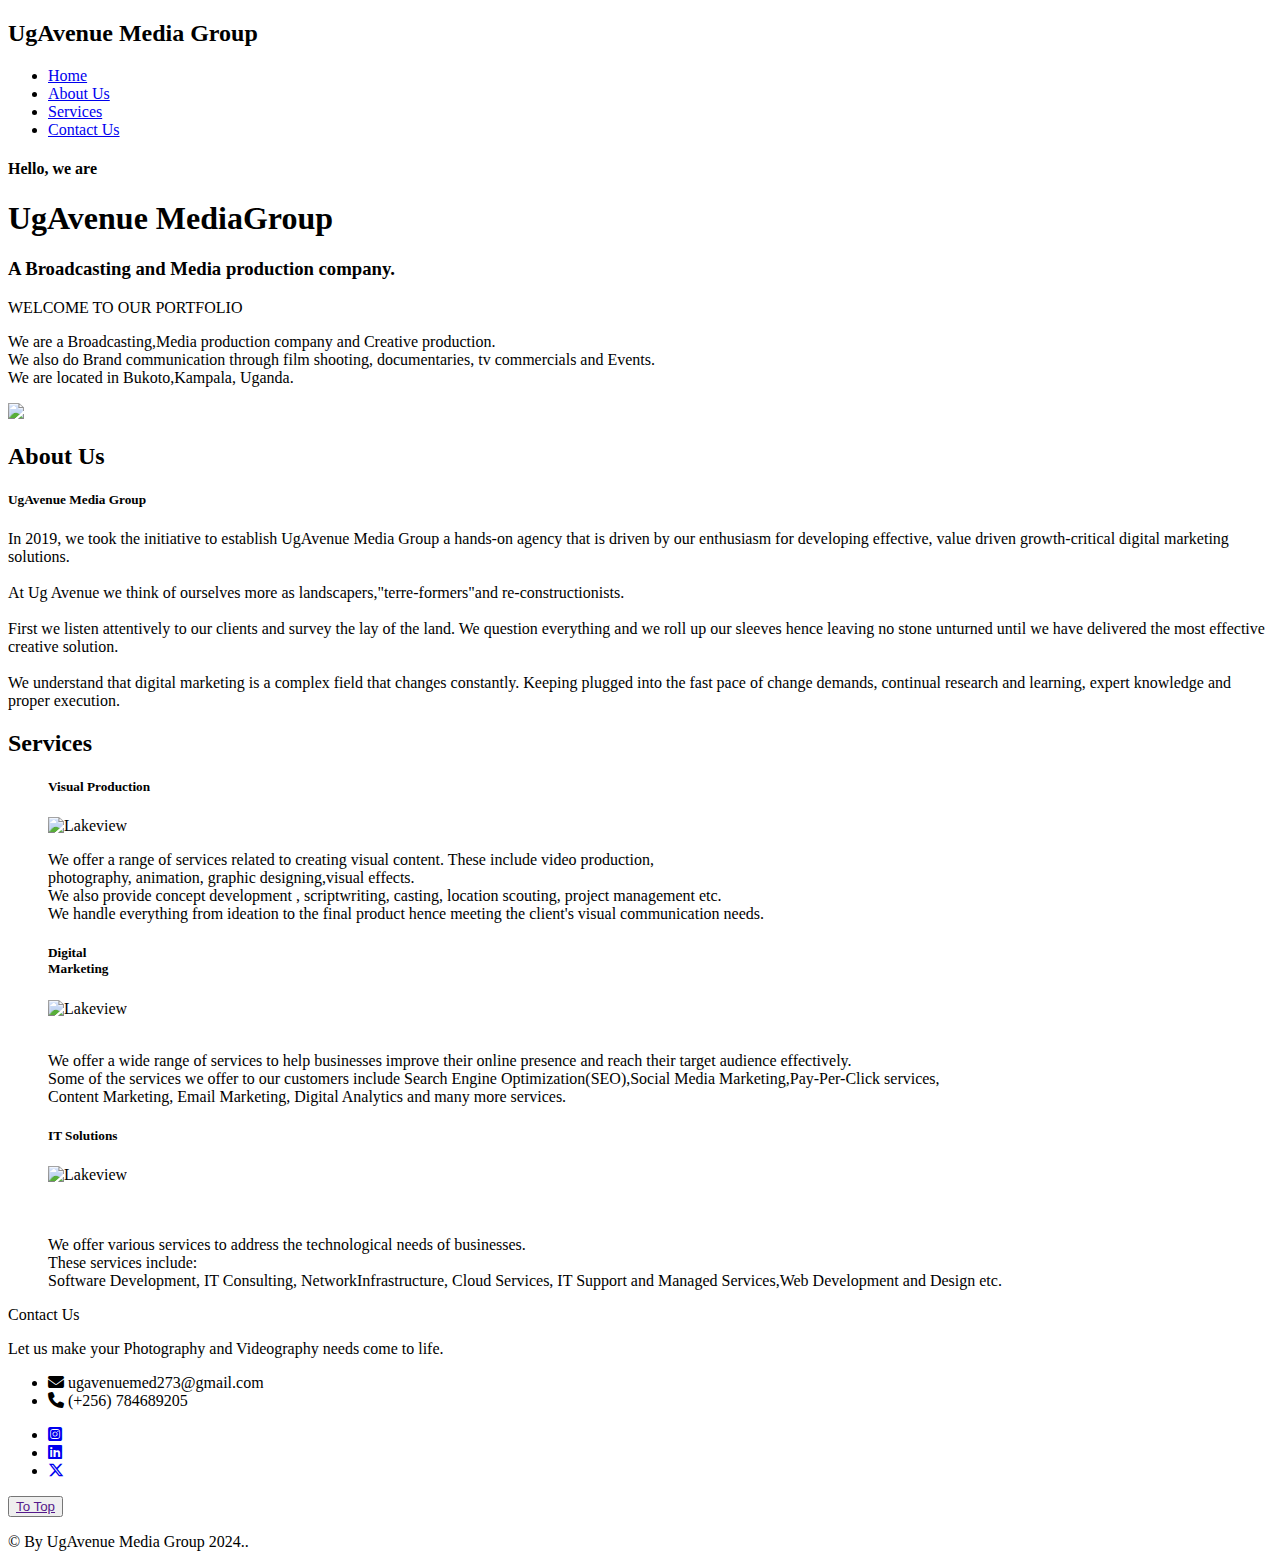
==== pages/index.html @ 523aa8b3 "Update and rename portfolio.html to index.html" ====
<!DOCTYPE html>
<html lang="en">
	<head>
		<meta charset="UTF-8" />
		<meta http-equiv="X-UA-Compatible" content="IE=edge" />
		<meta name="viewport" content="width=device-width, initial-scale=1.0" />
		<title>UgAvenue Media Group Portfolio</title>
		<link rel="icon" href="/ptfl.png" />
		<link rel="stylesheet" type="text/css" href="styles.css" />
		<link
			rel="stylesheet"
			href="https://cdnjs.cloudflare.com/ajax/libs/font-awesome/5.15.4/css/all.min.css"
		/>
		<link
			rel="stylesheet"
			href="https://cdnjs.cloudflare.com/ajax/libs/font-awesome/5.15.4/css/all.min.css"
		/>
		<link
			rel="stylesheet"
			href="https://cdnjs.cloudflare.com/ajax/libs/font-awesome/6.5.2/css/all.min.css"
		/>
	</head>
	<body>
		<!--here Section start-->
		<div class="wrapper">
			<div class="hero">
				<nav>
					<h2 class="logo">UgAvenue Media <span>Group</span></h2>
					<ul class="navbar-nav me-auto mt-2 mt-lg-0">
						<li><a href="#">Home</a></li>
						<li><a href="pages/about_us.html">About Us</a></li>
						<li><a href="pages/services.html">Services</a></li>
						<li><a href="pages/contact_us.html">Contact Us</a></li>
					</ul>
				</nav>

				<div class="content">
					<h4>Hello, we are</h4>
					<h1>UgAvenue Media<span>Group</span></h1>
					<h3>A Broadcasting and Media production company.</h3>
					<p class="wp">WELCOME TO OUR PORTFOLIO</p>
					<p class="me">
						We are a Broadcasting,Media production company and Creative production.
						<br />

						We also do Brand communication through film shooting, documentaries, tv
						commercials and Events.
						<br />

						We are located in Bukoto,Kampala, Uganda.
					</p>
				</div>
			</div>

			<!---About section--->
			<section class="about">
				<div class="imgContainer">
					<img src="img/logo.jpg" />
				</div>
				<div class="main">
					<div class="about-text">
						<h2 id="about us">About Us</h2>
						<h5>UgAvenue Media Group</h5>
						<p>
							In 2019, we took the initiative to establish UgAvenue Media Group a
							hands-on agency that is driven by our enthusiasm for developing
							effective, value driven growth-critical digital marketing solutions.
							<br />
							<br />
							At Ug Avenue we think of ourselves more as
							landscapers,"terre-formers"and re-constructionists. <br />
							<br />
							First we listen attentively to our clients and survey the lay of the
							land. We question everything and we roll up our sleeves hence leaving no
							stone unturned until we have delivered the most effective creative
							solution. <br />
							<br />
							We understand that digital marketing is a complex field that changes
							constantly. Keeping plugged into the fast pace of change demands,
							continual research and learning, expert knowledge and proper execution.
						</p>
					</div>
				</div>
			</section>

			<!---Service section--->
			<div class="service">
				<div class="title">
					<h2 id="services">Services</h2>
				</div>

				<div class="cards">
					<figure class="card">
						<div class="corner left-top"></div>
						<div class="corner right-top"></div>
						<div class="corner right-bottom"></div>
						<div class="corner left-bottom"></div>
						<h5>Visual Production</h5>
						<img src="img/visual studio .jpg" alt="Lakeview" />
						<figcaption>
							<p>
								We offer a range of services related to creating visual content.
								These include video production, <br />
								photography, animation, graphic designing,visual effects. <br />
								We also provide concept development , scriptwriting, casting,
								location scouting, project management etc. <br />
								We handle everything from ideation to the final product hence
								meeting the client's visual communication needs.
							</p>
						</figcaption>
					</figure>

					<figure class="card">
						<div class="corner left-top"></div>
						<div class="corner right-top"></div>
						<div class="corner right-bottom"></div>
						<div class="corner left-bottom"></div>
						<h5>
							Digital <br />
							Marketing
						</h5>
						<img src="img/digital market .jpg" alt="Lakeview" />
						<figcaption>
							<br>
							<p>
								We offer a wide range of services to help businesses improve their
								online presence and reach their target audience effectively. <br />
								Some of the services we offer to our customers include Search Engine
								Optimization(SEO),Social Media Marketing,Pay-Per-Click services,
								<br />
								Content Marketing, Email Marketing, Digital Analytics and many more
								services.
							</p>
						</figcaption>
					</figure>

					<figure class="card">
						<div class="corner left-top"></div>
						<div class="corner right-top"></div>
						<div class="corner right-bottom"></div>
						<div class="corner left-bottom"></div>
						<h5>IT Solutions</h5>
						<img src="img/wed dev.jpg" alt="Lakeview" />
						<figcaption class="p3">
							<br>
							<br>
							<p>
								We offer various services to address the technological needs of
								businesses. <br />
								These services include: <br />
								Software Development, IT Consulting, NetworkInfrastructure, Cloud
								Services, IT Support and Managed Services,Web Development and Design
								etc.
							</p>
						</figcaption>
					</figure>
				</div>
			</div>

			<!---Contact Me--->
			<div class="contact-me">
				<h7 id="contact us">Contact Us</h7>
				<p>
					Let us make your Photography and Videography needs come to life.
				</p>
				<div class="contact-list">
					<ul>
						<li>
							<i class="fas fa-envelope"></i> ugavenuemed273@gmail.com <!-- Email -->
						</li>
						<li>
							<i class="fas fa-phone"></i> (+256) 784689205 <!-- Phone -->
						</li>
					</ul>

					<ul class="links">
						<li>
							<a href="https://www.instagram.com/ugavenuemediagroup?utm_source=qr&igsh=c3E4dmhkbDN1emJu"><i class="fab fa-square-instagram"></i></a>  <!-- Instagram -->
						</li>
						<li>
							<a href="https://www.linkedin.com/company/ug-avenue-media-group/"><i class="fab fa-linkedin"></i></a>  <!-- LinkedIn -->
						</li>
						<li>
							<a href="https://x.com/ugavenuemedia?t=0ZQF8K1iYysjP3CqoVPIOQ&s=09"><i class="fa-brands fa-x-twitter"></i></a>  <!-- X-twitter -->
						</li>
					</ul>
				</div>
			</div>

			<!---footer--->
			<footer>
				<button type="button">
					<a href="">To Top</a>
				</button>
				<br />
				<p class="end"><span>&copy; By UgAvenue Media Group 2024.</span>.</p>
			</footer>
		</div>
	</body>
</html>
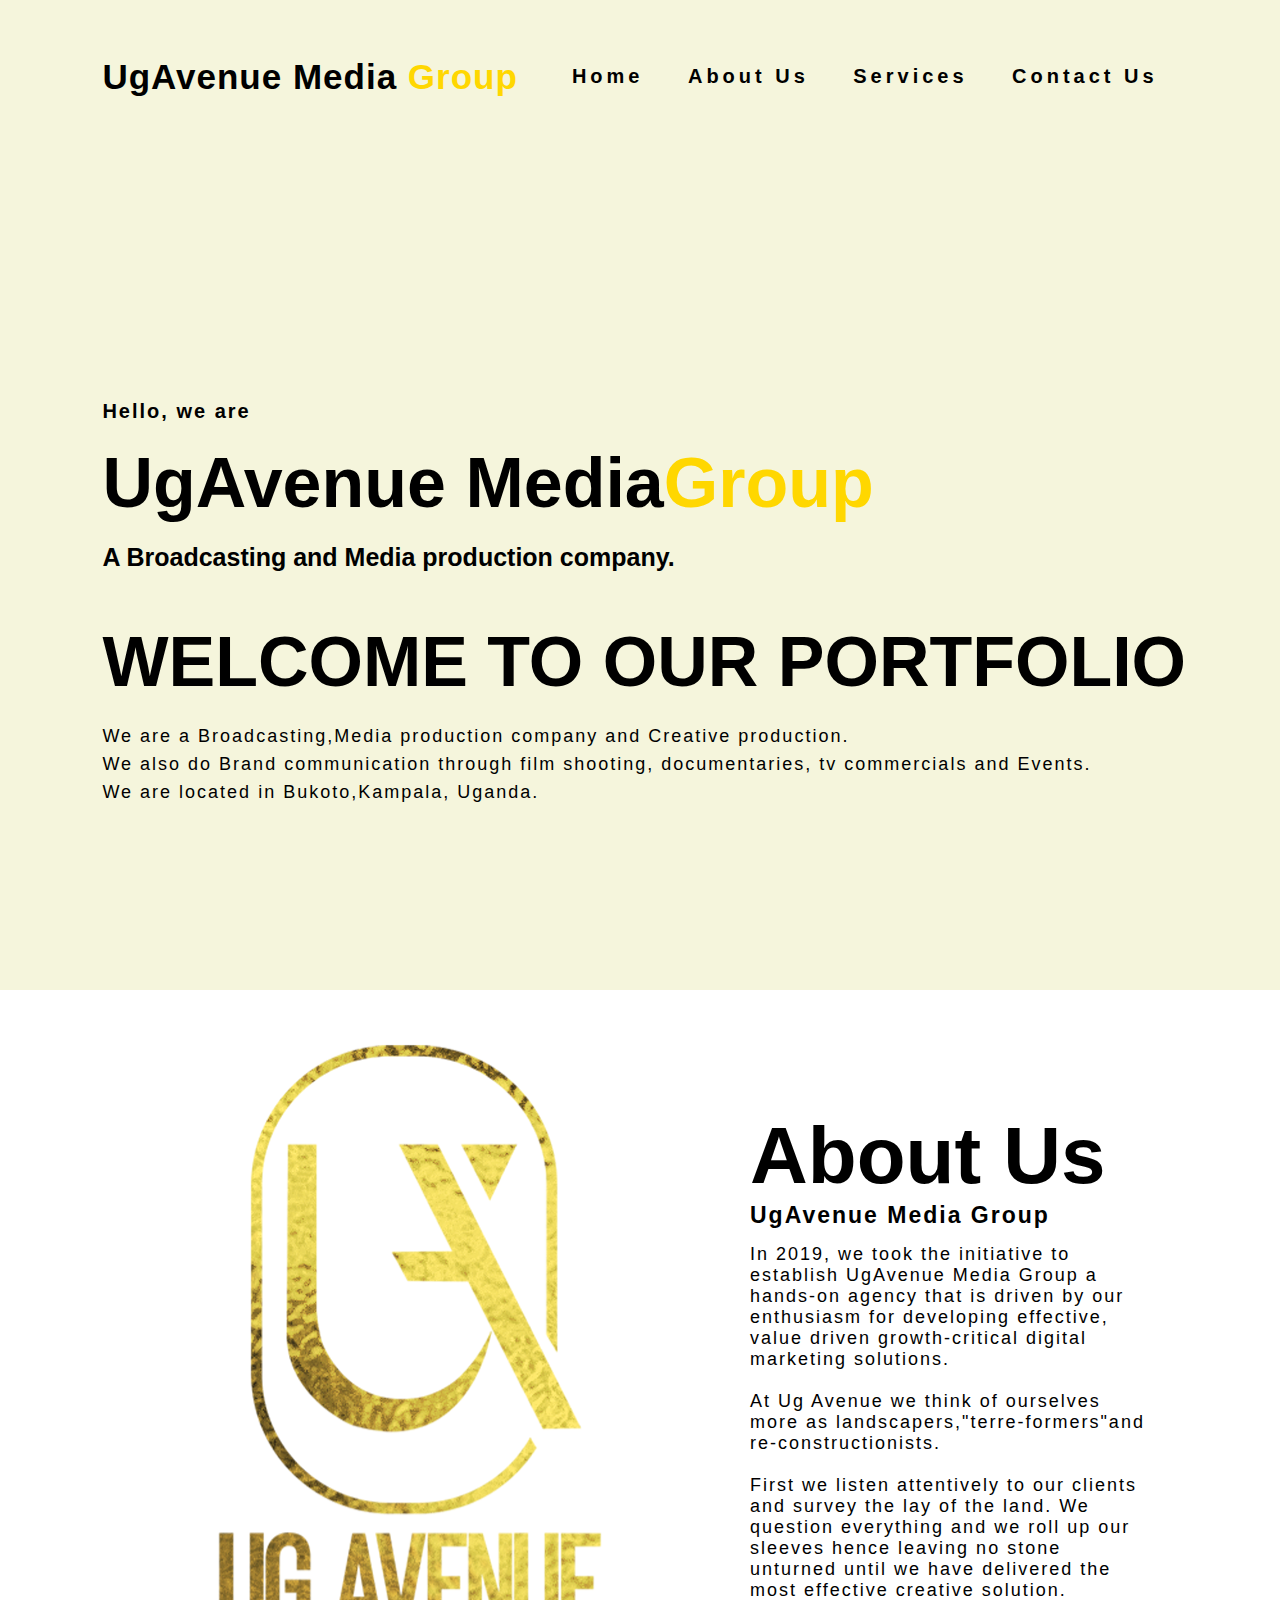
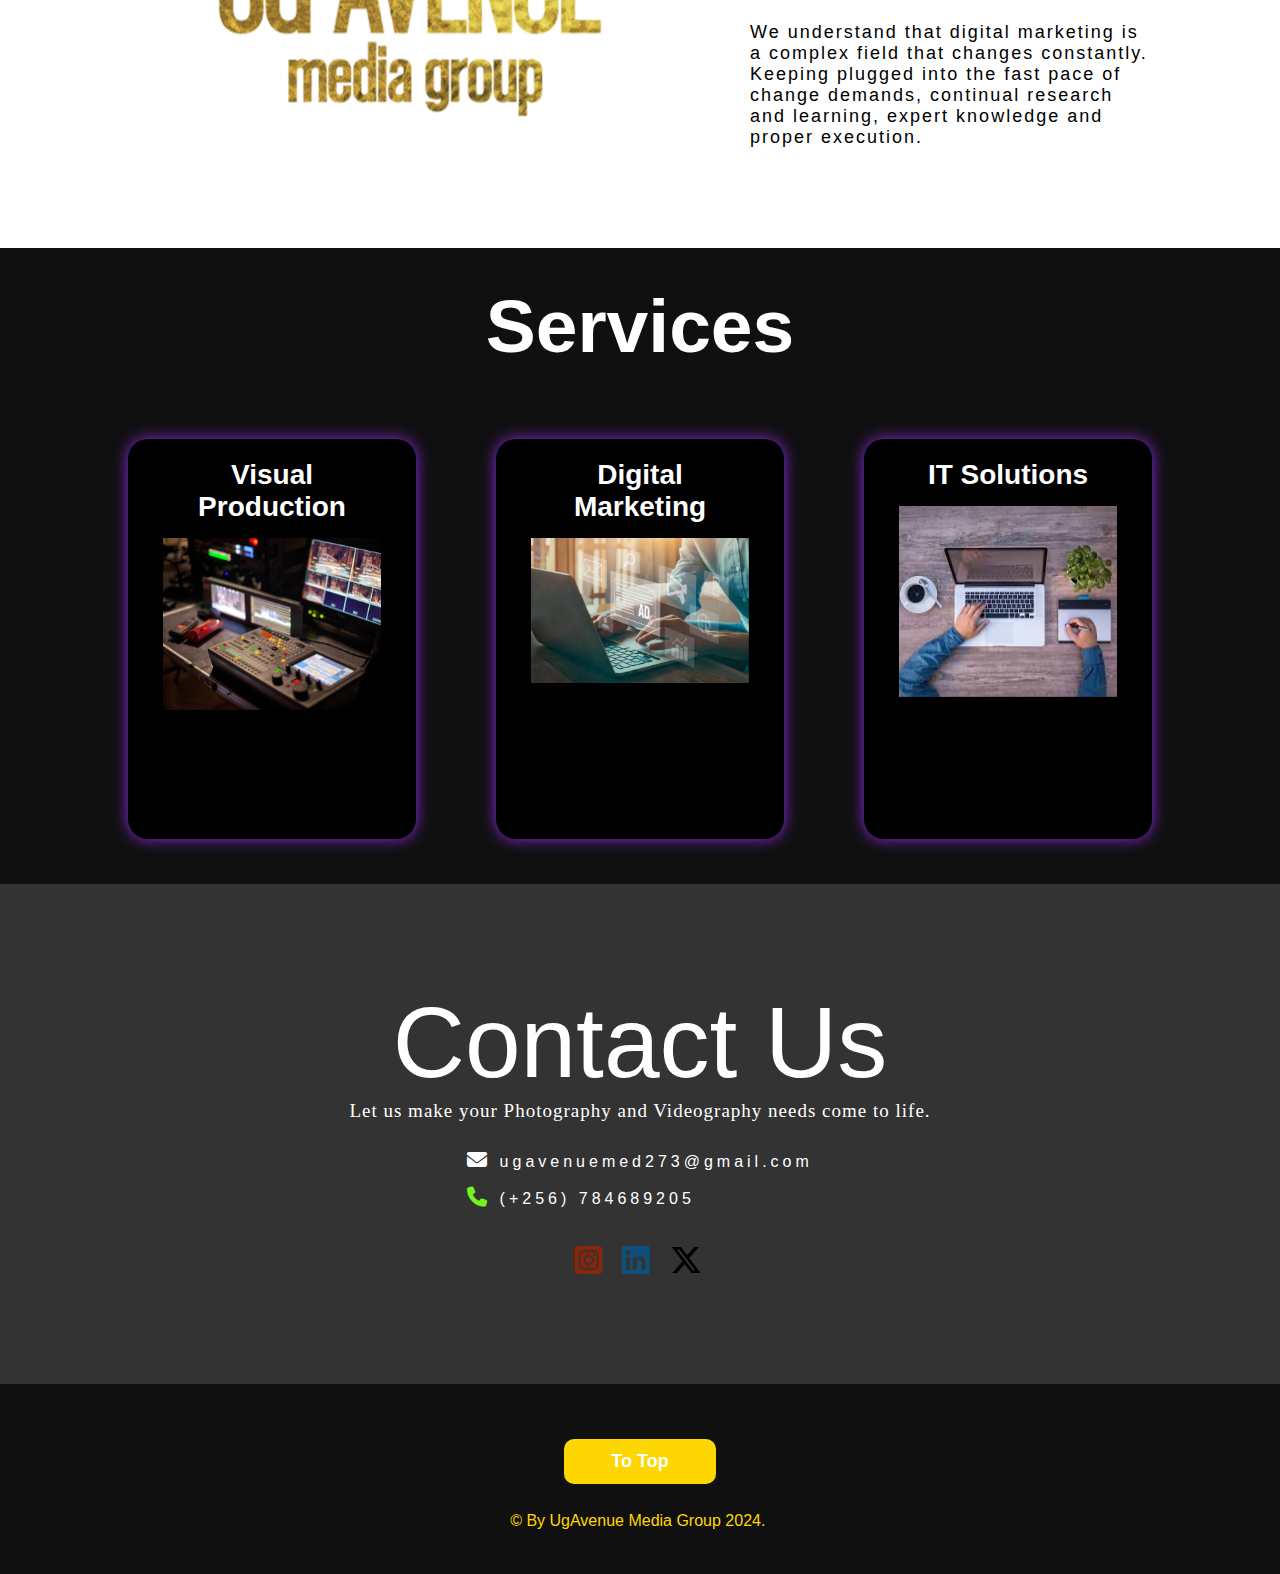
==== commit a06fc591: "Update index.html" ====
--- a/pages/index.html
+++ b/pages/index.html
@@ -6,7 +6,7 @@
 		<meta name="viewport" content="width=device-width, initial-scale=1.0" />
 		<title>UgAvenue Media Group Portfolio</title>
 		<link rel="icon" href="/ptfl.png" />
-		<link rel="stylesheet" type="text/css" href="styles.css" />
+		<link rel="stylesheet" type="text/css" href="../styles.css" />
 		<link
 			rel="stylesheet"
 			href="https://cdnjs.cloudflare.com/ajax/libs/font-awesome/5.15.4/css/all.min.css"
@@ -28,9 +28,9 @@
 					<h2 class="logo">UgAvenue Media <span>Group</span></h2>
 					<ul class="navbar-nav me-auto mt-2 mt-lg-0">
 						<li><a href="#">Home</a></li>
-						<li><a href="pages/about_us.html">About Us</a></li>
-						<li><a href="pages/services.html">Services</a></li>
-						<li><a href="pages/contact_us.html">Contact Us</a></li>
+						<li><a href="about_us.html">About Us</a></li>
+						<li><a href="services.html">Services</a></li>
+						<li><a href="contact_us.html">Contact Us</a></li>
 					</ul>
 				</nav>
 
@@ -55,7 +55,7 @@
 			<!---About section--->
 			<section class="about">
 				<div class="imgContainer">
-					<img src="img/logo.jpg" />
+					<img src="../img/logo.jpg" />
 				</div>
 				<div class="main">
 					<div class="about-text">
@@ -96,7 +96,7 @@
 						<div class="corner right-bottom"></div>
 						<div class="corner left-bottom"></div>
 						<h5>Visual Production</h5>
-						<img src="img/visual studio .jpg" alt="Lakeview" />
+						<img src="../img/visual studio .jpg" alt="Lakeview" />
 						<figcaption>
 							<p>
 								We offer a range of services related to creating visual content.
@@ -119,7 +119,7 @@
 							Digital <br />
 							Marketing
 						</h5>
-						<img src="img/digital market .jpg" alt="Lakeview" />
+						<img src="../img/digital market .jpg" alt="Lakeview" />
 						<figcaption>
 							<br>
 							<p>
@@ -140,7 +140,7 @@
 						<div class="corner right-bottom"></div>
 						<div class="corner left-bottom"></div>
 						<h5>IT Solutions</h5>
-						<img src="img/wed dev.jpg" alt="Lakeview" />
+						<img src="../img/wed dev.jpg" alt="Lakeview" />
 						<figcaption class="p3">
 							<br>
 							<br>
--- a/styles.css
+++ b/styles.css
@@ -0,0 +1,400 @@
+:root {
+	--offset: 1rem;
+}
+
+* {
+	padding: 0;
+	margin: 0;
+	font-family: sans-serif;
+	box-sizing: border-box;
+}
+
+.wrapper {
+	width: 100%;
+	height: 100vh;
+}
+
+.hero {
+	height: 110vh;
+	width: 100%;
+	/* background-color: #fffff3; */
+	background-color: beige;
+}
+
+nav {
+	display: flex;
+	align-items: center;
+	justify-content: space-between;
+	padding-top: 55px;
+	padding-left: 8%;
+	padding-right: 8%;
+}
+
+.logo {
+	color: black;
+	font-size: 35px;
+	letter-spacing: 1px;
+	cursor: pointer;
+}
+
+span {
+	color: gold;
+}
+
+nav ul li {
+	list-style-type: none;
+	display: inline-block;
+	padding: 10px 20px;
+}
+
+nav ul li a {
+	color: black;
+	text-decoration: none;
+	font-size: 20px;
+	font-weight: bold;
+	text-transform: capitalize;
+}
+
+nav ul li a:hover {
+	color: gold;
+	transition: 0.2s;
+	/* box-shadow: #222 1px 0 5px; */
+	transform: translateY(-5px);
+}
+
+.content {
+	position: absolute;
+	top: 67%;
+	left: 8%;
+	transform: translateY(-50%);
+}
+
+h1 {
+	color: black;
+	margin: 20px 0px 20px;
+	font-size: 70px;
+}
+
+h3 {
+	color: black;
+	font-size: 25px;
+	margin-bottom: 50px;
+}
+
+h4 {
+	color: black;
+	letter-spacing: 2px;
+	font-size: 20px;
+}
+
+.wp {
+	color: black;
+	margin: 20px 0px 20px;
+	font-size: 70px;
+	align-items: center;
+	justify-content: center;
+	font-weight: bold;
+}
+
+.me {
+	color: black;
+	letter-spacing: 2px;
+	line-height: 28px;
+	font-size: 18px;
+}
+
+.about {
+	width: 100%;
+	background-color: white;
+}
+
+.main {
+	width: 405px;
+	/* max-width: 90%; */
+	margin: 0px 750px;
+	display: flex;
+	align-items: center;
+	justify-content: space-around;
+	padding: 100px 0px;
+}
+
+.imgContainer {
+	width: 1pc;
+	height: 1px;
+	width: 44pc;
+	padding-top: 20px;
+	margin-left: 20px;
+}
+
+.about-text h2 {
+	color: black;
+	font-size: 80px;
+	text-transform: capitalize;
+	/* margin-bottom: 30px auto; */
+}
+
+.about-text h5 {
+	color: black;
+	letter-spacing: 2px;
+	font-size: 23px;
+	/* margin-bottom: 25px; */
+	text-transform: capitalize;
+}
+
+.about-text p {
+	color: black;
+	letter-spacing: 2px;
+	/* line-height: 28px; */
+	font-size: 18px;
+	/* margin-bottom: 45px; */
+}
+
+.service {
+	background: #101010;
+	width: 100%;
+	padding: 5px 0px;
+	/* max-height: 50vh; */
+}
+
+.title h2 {
+	color: white;
+	font-size: 75px;
+	width: 1130px;
+	margin: 30px auto;
+	text-align: center;
+}
+
+.cards {
+	display: flex;
+	justify-content: center;
+	align-items: center;
+	min-height: 400px;
+}
+
+/* ************************************************************************* */
+
+.card {
+	position: relative;
+	overflow: hidden;
+	max-width: 18rem;
+	max-height: 25rem;
+	height: 25rem;
+	width: 100%;
+	padding: 20px 35px;
+	margin: 40px;
+	color: #fff;
+	background: #000;
+	text-align: center;
+	border-radius: 20px;
+	box-shadow: 0px 0px 5px #0000, 0px 0px 15px blueviolet;
+	cursor: pointer;
+}
+
+.card:hover {
+	transform: translateY(-10px);
+	box-shadow: #222 1px 0 5px;
+	transform: scale(1.1);
+	transition: ease-in-out 0.8s;
+}
+
+h5 {
+	color: white;
+	font-size: 28px;
+	margin-bottom: 15px;
+}
+
+.card img {
+	max-width: 100%;
+	object-fit: cover;
+	backface-visibility: hidden;
+	vertical-align: top;
+	transition: all 0.3s ease;
+}
+
+.corner::before,
+.corner::after {
+	position: absolute;
+	content: "";
+	background: #fff;
+	z-index: 1;
+	opacity: 0;
+	transition: all 0.4s ease;
+}
+
+.left-top::before,
+.left-top::after {
+	top: var(--offset);
+	left: var(--offset);
+}
+
+.right-top::before,
+.right-top::after {
+	top: var(--offset);
+	right: var(--offset);
+}
+
+.right-bottom::before,
+.right-bottom::after {
+	bottom: var(--offset);
+	right: var(--offset);
+}
+
+.left-bottom::before,
+.left-bottom::after {
+	bottom: var(--offset);
+	left: var(--offset);
+}
+
+.corner::before {
+	width: 0;
+	height: 1px;
+}
+
+.corner::after {
+	height: 0;
+	width: 1px;
+}
+
+.card figcaption {
+	position: absolute;
+	text-align: center;
+	top: 8%;
+	left: 50%;
+	max-width: 20rem;
+	width: 100%;
+	transform: translate(-50%, 50%);
+}
+
+.card p {
+	opacity: 0;
+	font-size: 0.95rem;
+	color: rgb(255, 255, 255);
+	font-family: "Poppins", sans-serif;
+	text-shadow: 2px 2px 4px rgba(0, 0, 0);
+	letter-spacing: 1px;
+	transition: all 0.4s ease;
+}
+
+.card:hover {
+	zoom: 1;
+	filter: alpha(opacity=20);
+	opacity: 1;
+}
+
+.card:hover .corner::before {
+	width: 40px;
+	opacity: 1;
+	transition-delay: 0.2s;
+}
+
+.card:hover .corner::after {
+	height: 40px;
+	opacity: 1;
+	transition-delay: 0.2s;
+}
+
+.card:hover img {
+	opacity: 0.5;
+}
+
+.card:hover p {
+	opacity: 0.7;
+	transition-delay: 0.3s;
+}
+
+/* ******************************************************************************************* */
+
+.contact-me {
+	width: 100%;
+	height: 500px;
+	/* background: #191919; */
+	display: flex;
+	align-items: center;
+	flex-direction: column;
+	justify-content: center;
+	background: linear-gradient(rgba(0, 0, 0, 0.8) 50%, rgba(0, 0, 0, 0.8) 50%), url(phone\ jpg.jpg);
+}
+
+h7 {
+	color: white;
+	font-size: 100px;
+}
+
+.contact-me p {
+	color: white;
+	font-size: 19px;
+	font-family: 'Poppins';
+	letter-spacing: 1px;
+	/* font-weight: bold; */
+	margin-bottom: 20px;
+}
+
+
+.fa-phone {
+    font-size:20px;
+    color: #76f21d; /* Phone*/
+}
+.fa-envelope {
+    font-size:20px;
+}
+.fa-square-instagram {
+    font-size:32px;
+    color: #85250a; /* Instagram */
+}
+
+.fa-linkedin {
+    font-size:32px;
+    color: #0d507a; /* LinkedIn */
+}
+.fa-x-twitter {
+    font-size:32px;
+	color: #000;
+}
+
+ul{
+	/* display: flex; */
+	list-style: none;
+}
+
+.links{
+	display: flex;
+	justify-content: center;
+	margin-top: 20px;
+}
+
+li{
+	color: #fff;
+	padding: 8px;
+	letter-spacing: 4px;
+}
+
+footer {
+	position: relative;
+	width: 100%;
+	height: 190px;
+	background: #101010;
+	display: flex;
+	flex-direction: column;
+	align-items: center;
+	justify-content: center;
+}
+
+button {
+	font-size: 18px;
+	border-radius: 10px;
+	padding: 10px 45px;
+	background-color: gold;
+	border: 2px solid transparent;
+	font-weight: bold;
+	transition: transform 0.4s;
+	margin: 10px;
+}
+
+button:hover {
+	transform: scale(1.2);
+}
+
+button a {
+	text-decoration: none;
+	color: white;
+}
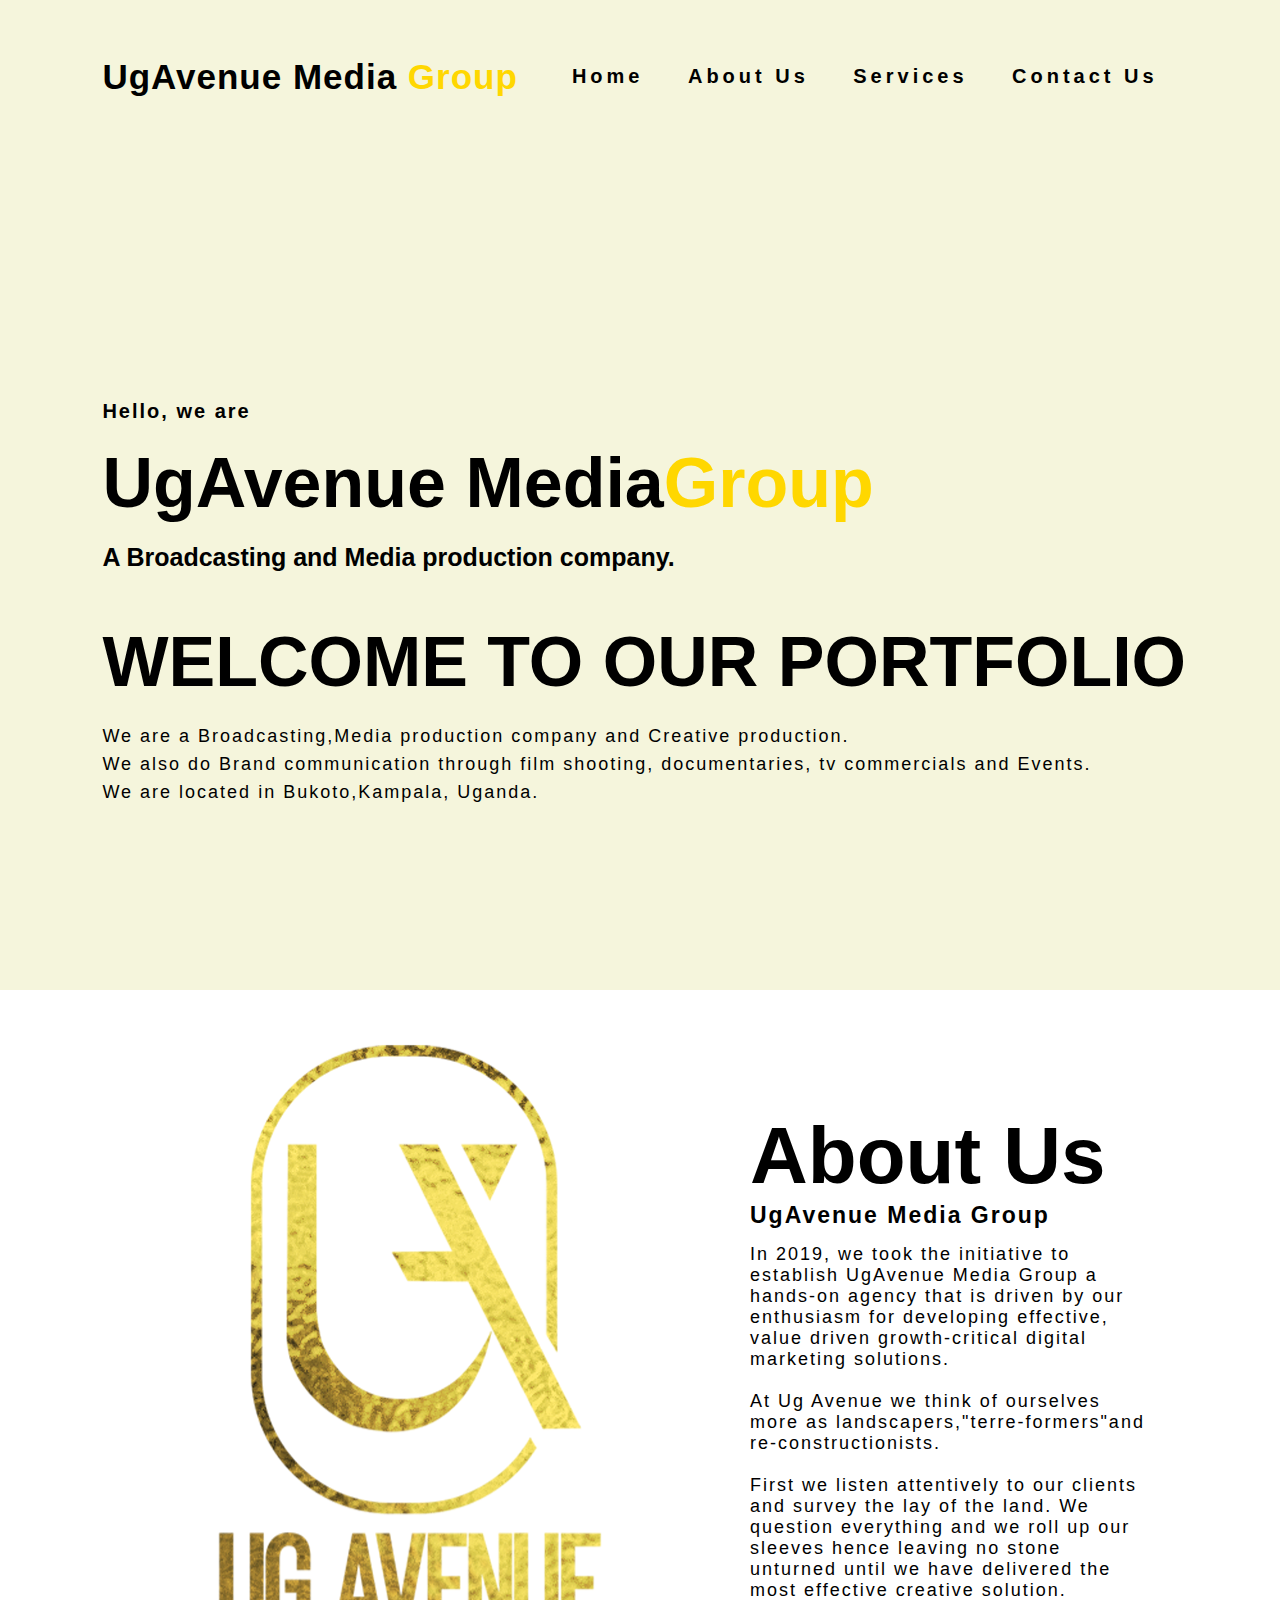
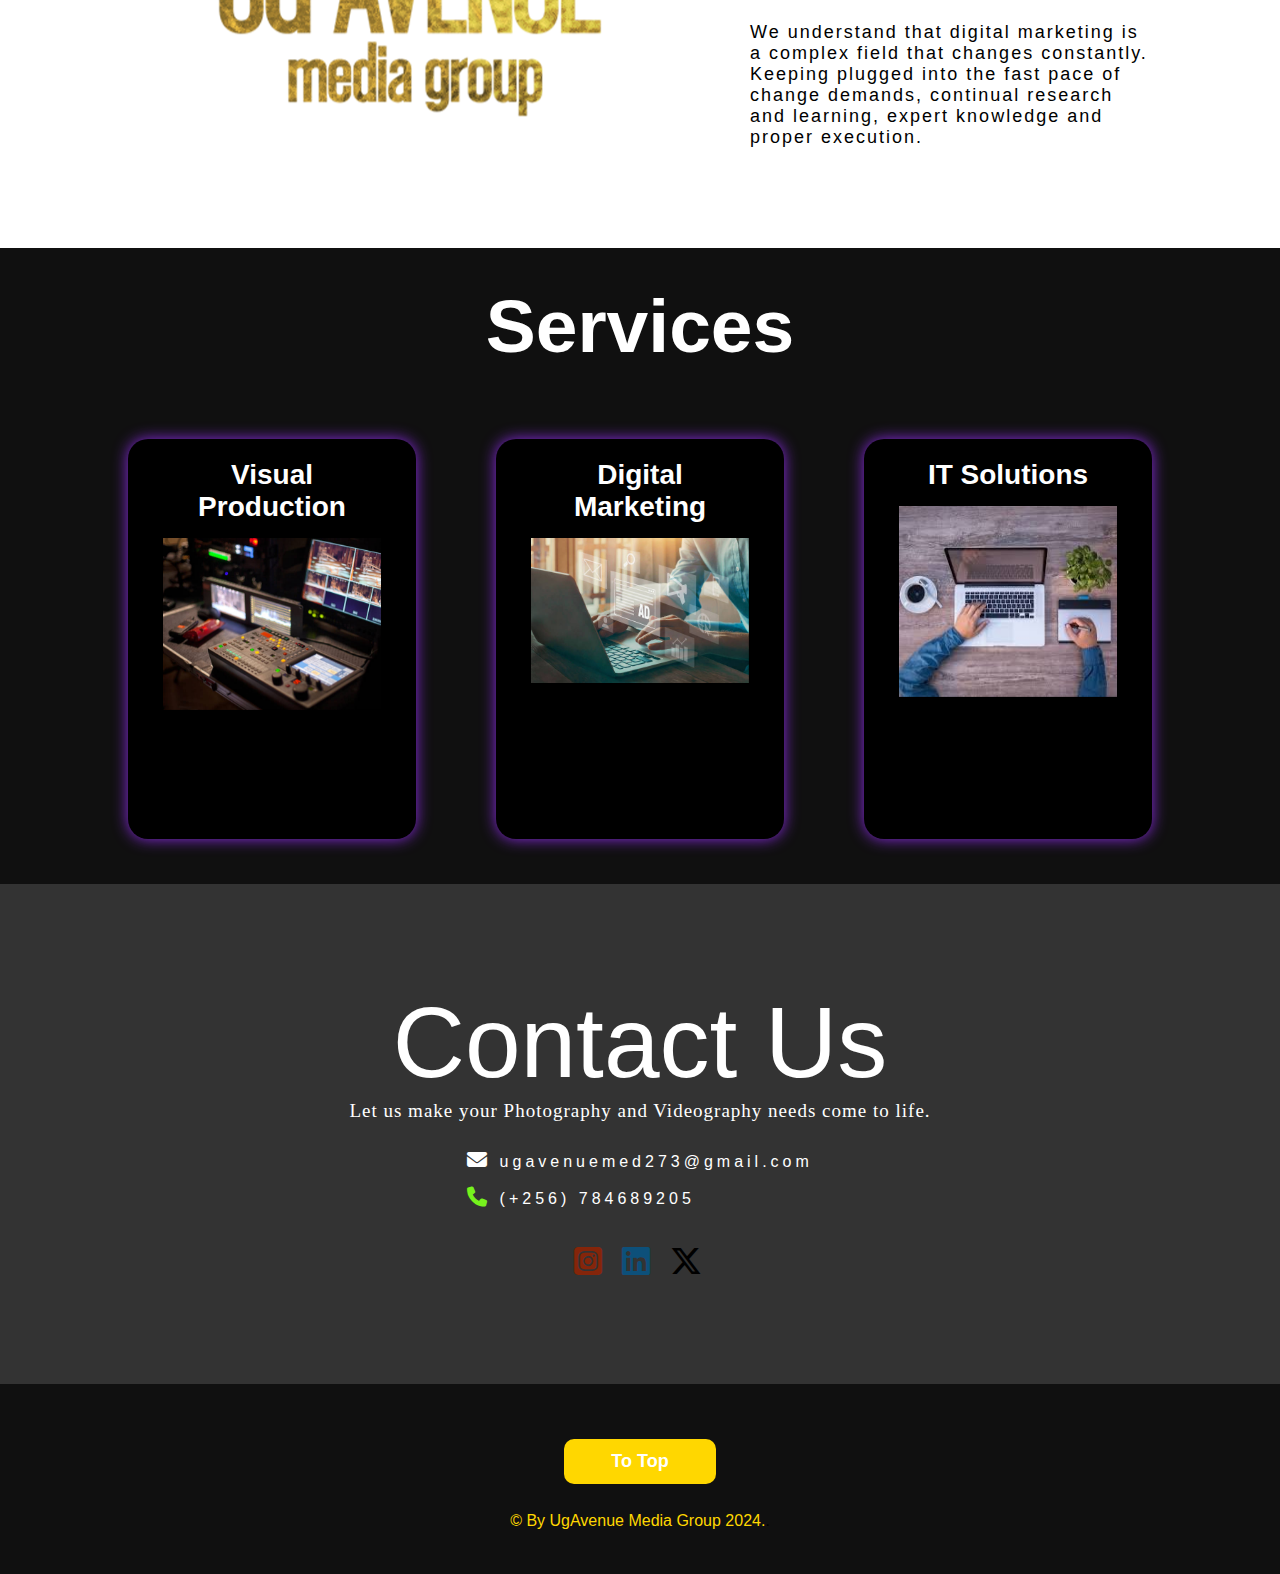
==== commit 514dfe4c: "Update index.html" ====
--- a/pages/index.html
+++ b/pages/index.html
@@ -174,13 +174,13 @@
 					</ul>
 
 					<ul class="links">
-						<li>
+						<li class="icon">
 							<a href="https://www.instagram.com/ugavenuemediagroup?utm_source=qr&igsh=c3E4dmhkbDN1emJu"><i class="fab fa-square-instagram"></i></a>  <!-- Instagram -->
 						</li>
-						<li>
+						<li class="icon">
 							<a href="https://www.linkedin.com/company/ug-avenue-media-group/"><i class="fab fa-linkedin"></i></a>  <!-- LinkedIn -->
 						</li>
-						<li>
+						<li class="icon">
 							<a href="https://x.com/ugavenuemedia?t=0ZQF8K1iYysjP3CqoVPIOQ&s=09"><i class="fa-brands fa-x-twitter"></i></a>  <!-- X-twitter -->
 						</li>
 					</ul>
--- a/styles.css
+++ b/styles.css
@@ -366,6 +366,17 @@
 	color: #fff;
 	padding: 8px;
 	letter-spacing: 4px;
+}
+
+.icon{
+    /* transform: scale(-9.4); */
+    /* z-index: 9; */
+    transform: translateY(1px); 
+}
+.icon:hover{
+    transform: scale(-1.5);
+    z-index: 5;
+    transition: ease-in-out 0.8s
 }
 
 footer {
